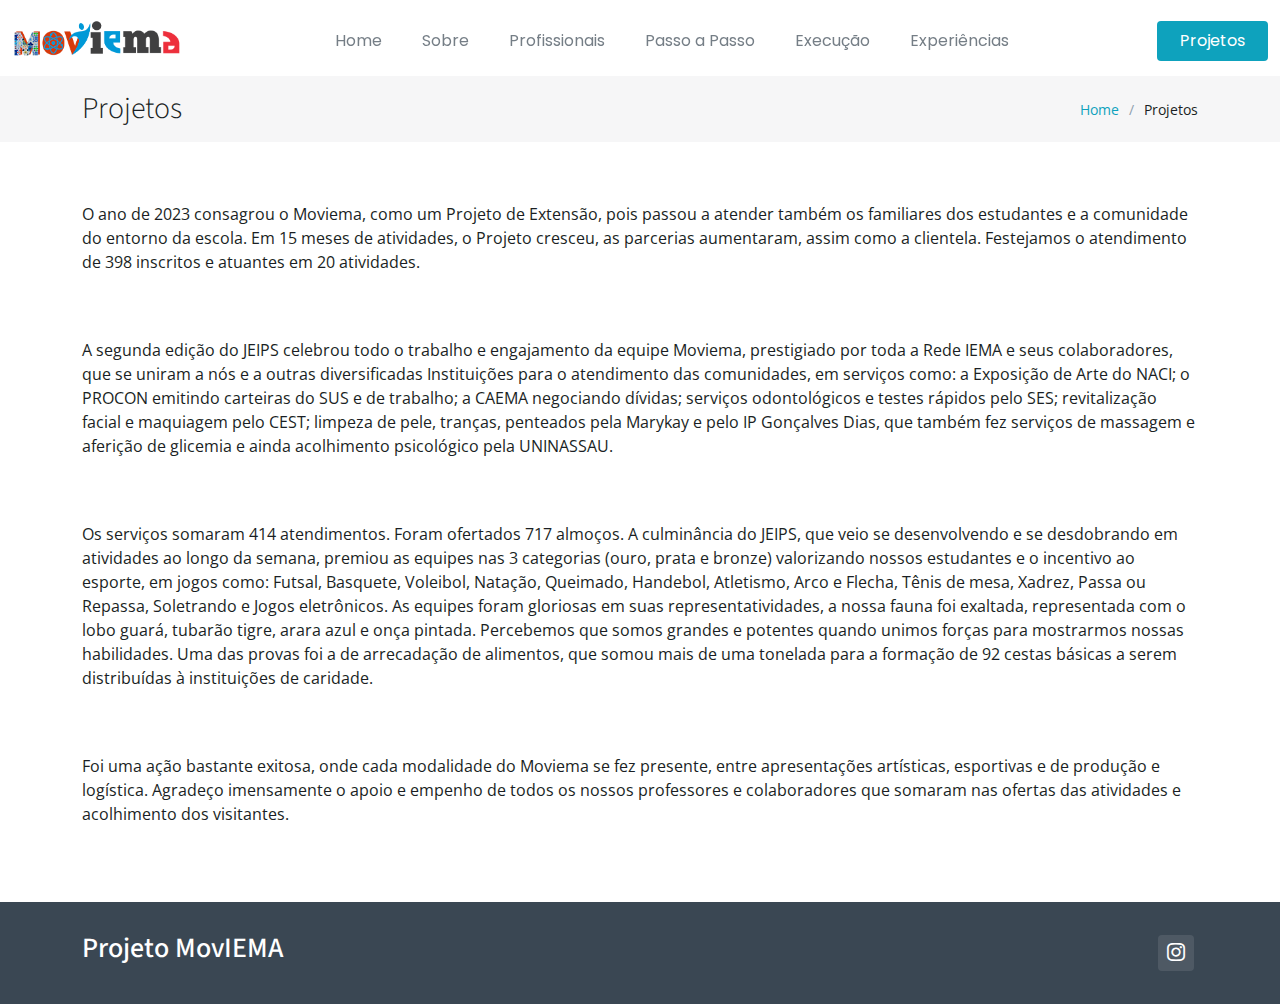
==== projetos.html @ b358fe9b "projetos" ====
<!DOCTYPE html>
<html lang="en">

<head>
  <meta charset="utf-8">
  <meta content="width=device-width, initial-scale=1.0" name="viewport">

  <title>MOVIEMA</title>
  <meta content="" name="description">
  <meta content="" name="keywords">

  <!-- Favicons -->
  <link href="assets/img/favicon.png" rel="icon">
  <link href="assets/img/apple-touch-icon.png" rel="apple-touch-icon">

  <!-- Google Fonts -->
  <link rel="preconnect" href="https://fonts.googleapis.com">
  <link rel="preconnect" href="https://fonts.gstatic.com" crossorigin>
  <link href="https://fonts.googleapis.com/css2?family=Open+Sans:ital,wght@0,300;0,400;0,500;0,600;0,700;1,300;1,400;1,500;1,600;1,700&family=Poppins:ital,wght@0,300;0,400;0,500;0,600;0,700;1,300;1,400;1,500;1,600;1,700&family=Source+Sans+Pro:ital,wght@0,300;0,400;0,600;0,700;1,300;1,400;1,600;1,700&display=swap" rel="stylesheet">

  <!-- Vendor CSS Files -->
  <link href="assets/vendor/bootstrap/css/bootstrap.min.css" rel="stylesheet">
  <link href="assets/vendor/bootstrap-icons/bootstrap-icons.css" rel="stylesheet">
  <link href="assets/vendor/aos/aos.css" rel="stylesheet">
  <link href="assets/vendor/glightbox/css/glightbox.min.css" rel="stylesheet">
  <link href="assets/vendor/swiper/swiper-bundle.min.css" rel="stylesheet">

  <!-- Variables CSS Files. Uncomment your preferred color scheme -->
  <link href="assets/css/variables.css" rel="stylesheet">
  

  <!-- Template Main CSS File -->
  <link href="assets/css/main.css" rel="stylesheet">


</head>

<body>

  <!-- ======= Header ======= -->
  <header id="header" class="header fixed-top" data-scrollto-offset="0">
    <div class="container-fluid d-flex align-items-center justify-content-between">

      <a href="index.html" class="logo d-flex align-items-center scrollto me-auto me-lg-0">
        <!-- Uncomment the line below if you also wish to use an image logo -->
        <!-- <img src="assets/img/logo.png" alt=""> -->
        <h1><img src="assets/img/hero/logo_moviema_nav.png" alt=""></h1>
      </a>

      <nav id="navbar" class="navbar">
        <ul>

          <li><a class="nav-link scrollto" href="#">Home</a></li>
          <li><a class="nav-link scrollto" href="index.html#about">Sobre</a></li>
          <li><a class="nav-link scrollto" href="index.html#cta">Profissionais</a></li>
          <li><a class="nav-link scrollto" href="index.html#passo">Passo a Passo</a></li>
          <li><a class="nav-link scrollto" href="index.html#execucao">Execução</a></li>
          <li><a class="nav-link scrollto" href="index.html#experiencias">Experiências</a></li>
        </ul>
        <i class="bi bi-list mobile-nav-toggle d-none"></i>
      </nav><!-- .navbar -->

      <a class="btn-getstarted scrollto" href="index.html#about">Projetos</a>

    </div>
  </header><!-- End Header -->

  

  <main id="main">





        <!-- ======= Breadcrumbs ======= -->
        <div class="breadcrumbs">
          <div class="container">
    
            <div class="d-flex justify-content-between align-items-center">
              <h2>Projetos</h2>
              <ol>
                <li><a href="index.html">Home</a></li>
                <li>Projetos</li>
              </ol>
            </div>
    
          </div>
        </div><!-- End Breadcrumbs -->
    
        <!-- ======= Blog Section ======= -->
        <section id="blog" class="blog">
          <div class="container" data-aos="fade-up">
    
            <div class="row g-5">

                <p>O ano de 2023 consagrou o Moviema, como um Projeto de Extensão, pois passou a atender também os familiares dos estudantes e a comunidade do entorno da escola. Em 15 meses de atividades, o Projeto cresceu, as parcerias aumentaram, assim como a clientela. Festejamos o atendimento de 398 inscritos e atuantes em 20 atividades.
                </p>
       
                <p>A segunda edição do JEIPS celebrou todo o trabalho e engajamento da equipe Moviema,  prestigiado por toda a Rede IEMA e seus colaboradores, que se uniram a nós e a outras diversificadas Instituições para o atendimento das comunidades, em serviços como: a Exposição de Arte do NACI; o PROCON emitindo carteiras do SUS e de trabalho; a CAEMA negociando dívidas; serviços odontológicos e testes rápidos pelo SES; revitalização facial e maquiagem pelo CEST; limpeza de pele, tranças, penteados pela Marykay e pelo IP Gonçalves Dias, que também fez serviços de massagem e aferição de glicemia e ainda acolhimento psicológico pela UNINASSAU.
                </p>

                <p>Os serviços somaram 414 atendimentos. Foram ofertados 717 almoços. A culminância do JEIPS, que veio se desenvolvendo e se desdobrando em atividades ao longo da semana, premiou as equipes nas 3 categorias (ouro, prata e bronze) valorizando nossos estudantes e o incentivo ao esporte, em jogos como: Futsal, Basquete, Voleibol, Natação, Queimado, Handebol, Atletismo, Arco e Flecha, Tênis de mesa, Xadrez, Passa ou Repassa, Soletrando e Jogos eletrônicos. As equipes foram gloriosas em suas representatividades, a nossa fauna foi exaltada, representada com o lobo guará, tubarão tigre, arara azul e onça pintada. Percebemos que somos grandes e potentes quando unimos forças para mostrarmos nossas habilidades. Uma das provas foi a de arrecadação de alimentos, que somou mais de uma tonelada para a formação de 92 cestas básicas a serem distribuídas à instituições de caridade.
                </p>
        

               <p>Foi uma ação bastante exitosa, onde cada modalidade do Moviema se fez presente, entre apresentações artísticas, esportivas e de produção e logística. Agradeço imensamente o apoio e empenho de todos os nossos professores e colaboradores que somaram nas ofertas das atividades e acolhimento dos visitantes.
              </p> 

            </div>


        
        </section><!-- End Blog Section -->














    





  </main>
  <!-- End #main -->

  <!-- ======= Footer ======= -->
  <footer id="footer" class="footer">

    <div class="footer-legal text-center">
      <div class="container d-flex flex-column flex-lg-row justify-content-center justify-content-lg-between align-items-center">

      

        <div class="d-flex flex-column align-items-center align-items-lg-start">
          <div class="">
            <h3>Projeto MovIEMA</h3> 
          </div>
        </div>

        <div class="social-links order-first order-lg-last mb-3 mb-lg-0">
          <a href="https://www.instagram.com/moviema.saoluis?igsh=MTV5NHM4dzF3b291Zw==" target="_blank" class="instagram"><i class="bi bi-instagram"></i></a>
        </div>

      </div>
    </div>

  </footer>
  <!-- End Footer -->

  <a href="#" class="scroll-top d-flex align-items-center justify-content-center"><i class="bi bi-arrow-up-short"></i></a>

  <div id="preloader"></div>

  <!-- Vendor JS Files -->
  <script src="assets/vendor/bootstrap/js/bootstrap.bundle.min.js"></script>
  <script src="assets/vendor/aos/aos.js"></script>
  <script src="assets/vendor/glightbox/js/glightbox.min.js"></script>
  <script src="assets/vendor/isotope-layout/isotope.pkgd.min.js"></script>
  <script src="assets/vendor/swiper/swiper-bundle.min.js"></script>
  <script src="assets/vendor/php-email-form/validate.js"></script>

  <!-- Template Main JS File -->
  <script src="assets/js/main.js"></script>

</body>

</html>
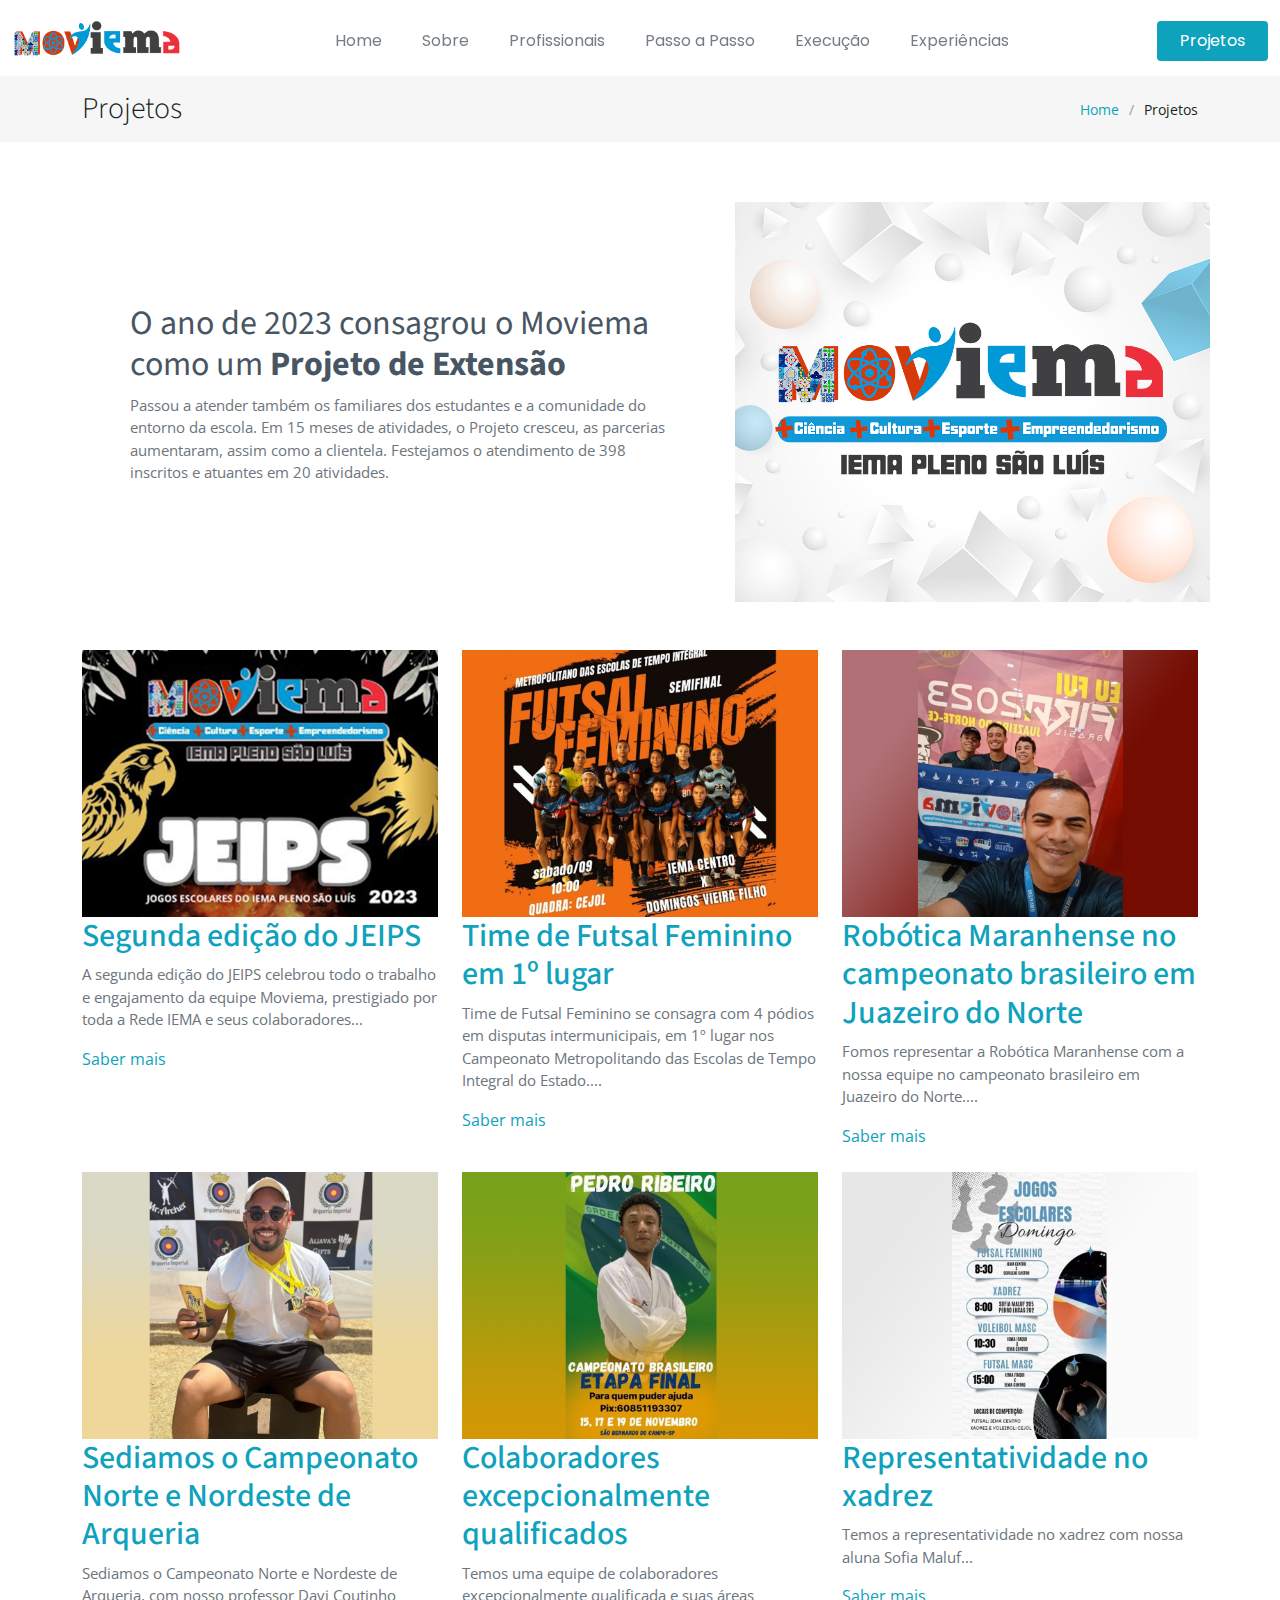
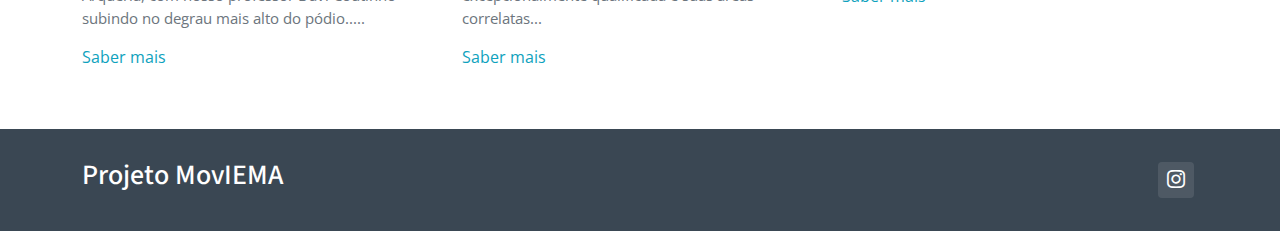
==== commit 3701d985: "detais" ====
--- a/projetos.html
+++ b/projetos.html
@@ -5,7 +5,7 @@
   <meta charset="utf-8">
   <meta content="width=device-width, initial-scale=1.0" name="viewport">
 
-  <title>MOVIEMA</title>
+  <title>MOVIEMA - Projetos</title>
   <meta content="" name="description">
   <meta content="" name="keywords">
 
@@ -50,7 +50,7 @@
       <nav id="navbar" class="navbar">
         <ul>
 
-          <li><a class="nav-link scrollto" href="#">Home</a></li>
+          <li><a class="nav-link scrollto" href="index.html">Home</a></li>
           <li><a class="nav-link scrollto" href="index.html#about">Sobre</a></li>
           <li><a class="nav-link scrollto" href="index.html#cta">Profissionais</a></li>
           <li><a class="nav-link scrollto" href="index.html#passo">Passo a Passo</a></li>
@@ -60,7 +60,7 @@
         <i class="bi bi-list mobile-nav-toggle d-none"></i>
       </nav><!-- .navbar -->
 
-      <a class="btn-getstarted scrollto" href="index.html#about">Projetos</a>
+      <a class="btn-getstarted scrollto" href="#">Projetos</a>
 
     </div>
   </header><!-- End Header -->
@@ -87,44 +87,208 @@
     
           </div>
         </div><!-- End Breadcrumbs -->
+
+
+
+
+
+
+
+    <!-- ======= PROJETOS Section ======= -->
+    <section id="" class="faq">
+      <div class="container" data-aos="fade-up">
+
+        <div class="row gy-4">
+
+          <div class="col-lg-7 d-flex flex-column justify-content-center align-items-stretch  order-2 order-lg-1">
+
+            <div class="content px-xl-5">
+              <h3>O ano de 2023 consagrou o Moviema como um <strong>Projeto de Extensão</strong></h3>
+              <p>
+                Passou a atender também os familiares dos estudantes e a comunidade do entorno da escola. Em 15 meses de atividades, o Projeto cresceu, as parcerias aumentaram, assim como a clientela. Festejamos o atendimento de 398 inscritos e atuantes em 20 atividades.
+              </p>
+
+              <p></p>
+            </div>
+
+          </div>
+
+          <div class="col-lg-5 align-items-stretch order-1 order-lg-2 img" style='background-image: url("assets/img/logoprojetos_moviema.jpg");'>&nbsp;
+          </div>
+
+        </div>
+
+   
+        <div class="col-lg-12 mt-5">
+
+          <div class="row gy-4 posts-list">
+
+            <div class="col-lg-4">
+              <article class="d-flex flex-column">
+
+                <div class="post-img">
+                  <img src="assets/img/projetos/card_projeto_moviema_1.jpg" alt="" class="img-fluid">
+                </div>
+
+                <h2 class="title">
+                  <a href="portfolio-details-jeps.html">Segunda edição do JEIPS</a>
+                </h2>
+
+  
+                <div class="content">
+                  <p>
+                    A segunda edição do JEIPS celebrou todo o trabalho e engajamento da equipe Moviema,  prestigiado por toda a Rede IEMA e seus colaboradores...
+                  </p>
+                </div>
+
+                <div class="read-more mt-auto">
+                  <a href="portfolio-details-jeps.html">Saber mais</a>
+                </div>
+
+              </article>
+            </div><!-- End post list item -->
+
+      
+            <div class="col-lg-4">
+              <article class="d-flex flex-column">
+
+                <div class="post-img">
+                  <img src="assets/img/projetos/card_projeto_moviema_2.jpg" alt="" class="img-fluid">
+                </div>
+
+                <h2 class="title">
+                  <a href="#">Time de Futsal Feminino em 1º lugar</a>
+                </h2>
+
+  
+                <div class="content">
+                  <p>
+                    Time de Futsal Feminino se consagra com 4 pódios em disputas intermunicipais, em 1º lugar nos Campeonato Metropolitando das Escolas de Tempo Integral do Estado....
+                  </p>
+                </div>
+
+                <div class="read-more mt-auto">
+                  <a href="#">Saber mais</a>
+                </div>
+
+              </article>
+            </div><!-- End post list item -->
+
+            <div class="col-lg-4">
+              <article class="d-flex flex-column">
+
+                <div class="post-img">
+                  <img src="assets/img/projetos/card_projeto_moviema_3.jpg" alt="" class="img-fluid">
+                </div>
+
+                <h2 class="title">
+                  <a href="#">Robótica Maranhense no campeonato brasileiro em Juazeiro do Norte</a>
+                </h2>
+
+  
+                <div class="content">
+                  <p>
+                    Fomos representar a Robótica Maranhense com a nossa equipe no campeonato brasileiro em Juazeiro do Norte....
+                  </p>
+                </div>
+
+                <div class="read-more mt-auto">
+                  <a href="#">Saber mais</a>
+                </div>
+
+              </article>
+            </div><!-- End post list item -->
+
+            <div class="col-lg-4">
+              <article class="d-flex flex-column">
+
+                <div class="post-img">
+                  <img src="assets/img/projetos/card_projeto_moviema_3_1.jpg" alt="" class="img-fluid">
+                </div>
+
+                <h2 class="title">
+                  <a href="#">Sediamos o Campeonato Norte e Nordeste de Arqueria</a>
+                </h2>
+
+  
+                <div class="content">
+                  <p>
+                    Sediamos o Campeonato Norte e Nordeste de Arqueria, com nosso professor Davi Coutinho subindo no degrau mais alto do pódio.....
+                  </p>
+                </div>
+
+                <div class="read-more mt-auto">
+                  <a href="#">Saber mais</a>
+                </div>
+
+              </article>
+            </div><!-- End post list item -->
+
+
+            <div class="col-lg-4">
+              <article class="d-flex flex-column">
+
+                <div class="post-img">
+                  <img src="assets/img/projetos/card_projeto_moviema_5.jpg" alt="" class="img-fluid">
+                </div>
+
+                <h2 class="title">
+                  <a href="#">Colaboradores excepcionalmente qualificados </a>
+                </h2>
+
+  
+                <div class="content">
+                  <p>
+                    Temos uma equipe de colaboradores excepcionalmente qualificada e suas áreas correlatas...
+                  </p>
+                </div>
+
+                <div class="read-more mt-auto">
+                  <a href="#">Saber mais</a>
+                </div>
+
+              </article>
+            </div><!-- End post list item -->
+
+            
+            <div class="col-lg-4">
+              <article class="d-flex flex-column">
+
+                <div class="post-img">
+                  <img src="assets/img/projetos/card_projeto_moviema_4.jpg" alt="" class="img-fluid">
+                </div>
+
+                <h2 class="title">
+                  <a href="#">Representatividade no xadrez</a>
+                </h2>
+
+  
+                <div class="content">
+                  <p>
+                    Temos a representatividade no xadrez com nossa aluna Sofia Maluf...
+                  </p>
+                </div>
+
+                <div class="read-more mt-auto">
+                  <a href="#">Saber mais</a>
+                </div>
+
+              </article>
+            </div><!-- End post list item -->
+
+
+          </div><!-- End blog posts list -->
+
+     
+        </div>
+
+
+      </div>
+    </section>
+    <!-- End PROJETOS Section -->
+
+
     
-        <!-- ======= Blog Section ======= -->
-        <section id="blog" class="blog">
-          <div class="container" data-aos="fade-up">
-    
-            <div class="row g-5">
-
-                <p>O ano de 2023 consagrou o Moviema, como um Projeto de Extensão, pois passou a atender também os familiares dos estudantes e a comunidade do entorno da escola. Em 15 meses de atividades, o Projeto cresceu, as parcerias aumentaram, assim como a clientela. Festejamos o atendimento de 398 inscritos e atuantes em 20 atividades.
-                </p>
-       
-                <p>A segunda edição do JEIPS celebrou todo o trabalho e engajamento da equipe Moviema,  prestigiado por toda a Rede IEMA e seus colaboradores, que se uniram a nós e a outras diversificadas Instituições para o atendimento das comunidades, em serviços como: a Exposição de Arte do NACI; o PROCON emitindo carteiras do SUS e de trabalho; a CAEMA negociando dívidas; serviços odontológicos e testes rápidos pelo SES; revitalização facial e maquiagem pelo CEST; limpeza de pele, tranças, penteados pela Marykay e pelo IP Gonçalves Dias, que também fez serviços de massagem e aferição de glicemia e ainda acolhimento psicológico pela UNINASSAU.
-                </p>
-
-                <p>Os serviços somaram 414 atendimentos. Foram ofertados 717 almoços. A culminância do JEIPS, que veio se desenvolvendo e se desdobrando em atividades ao longo da semana, premiou as equipes nas 3 categorias (ouro, prata e bronze) valorizando nossos estudantes e o incentivo ao esporte, em jogos como: Futsal, Basquete, Voleibol, Natação, Queimado, Handebol, Atletismo, Arco e Flecha, Tênis de mesa, Xadrez, Passa ou Repassa, Soletrando e Jogos eletrônicos. As equipes foram gloriosas em suas representatividades, a nossa fauna foi exaltada, representada com o lobo guará, tubarão tigre, arara azul e onça pintada. Percebemos que somos grandes e potentes quando unimos forças para mostrarmos nossas habilidades. Uma das provas foi a de arrecadação de alimentos, que somou mais de uma tonelada para a formação de 92 cestas básicas a serem distribuídas à instituições de caridade.
-                </p>
-        
-
-               <p>Foi uma ação bastante exitosa, onde cada modalidade do Moviema se fez presente, entre apresentações artísticas, esportivas e de produção e logística. Agradeço imensamente o apoio e empenho de todos os nossos professores e colaboradores que somaram nas ofertas das atividades e acolhimento dos visitantes.
-              </p> 
-
-            </div>
-
-
-        
-        </section><!-- End Blog Section -->
-
-
-
-
-
-
-
-
-
-
-
-
-
 
     
 
--- a/assets/css/main.css
+++ b/assets/css/main.css
@@ -80,6 +80,7 @@
   padding: 60px 0;
   overflow: hidden;
 }
+
 
 .section-header {
   text-align: center;
@@ -1656,6 +1657,8 @@
   margin-bottom: 40px;
 }
 
+
+
 .testimonials .testimonials-carousel,
 .testimonials .testimonials-slider {
   overflow: hidden;
